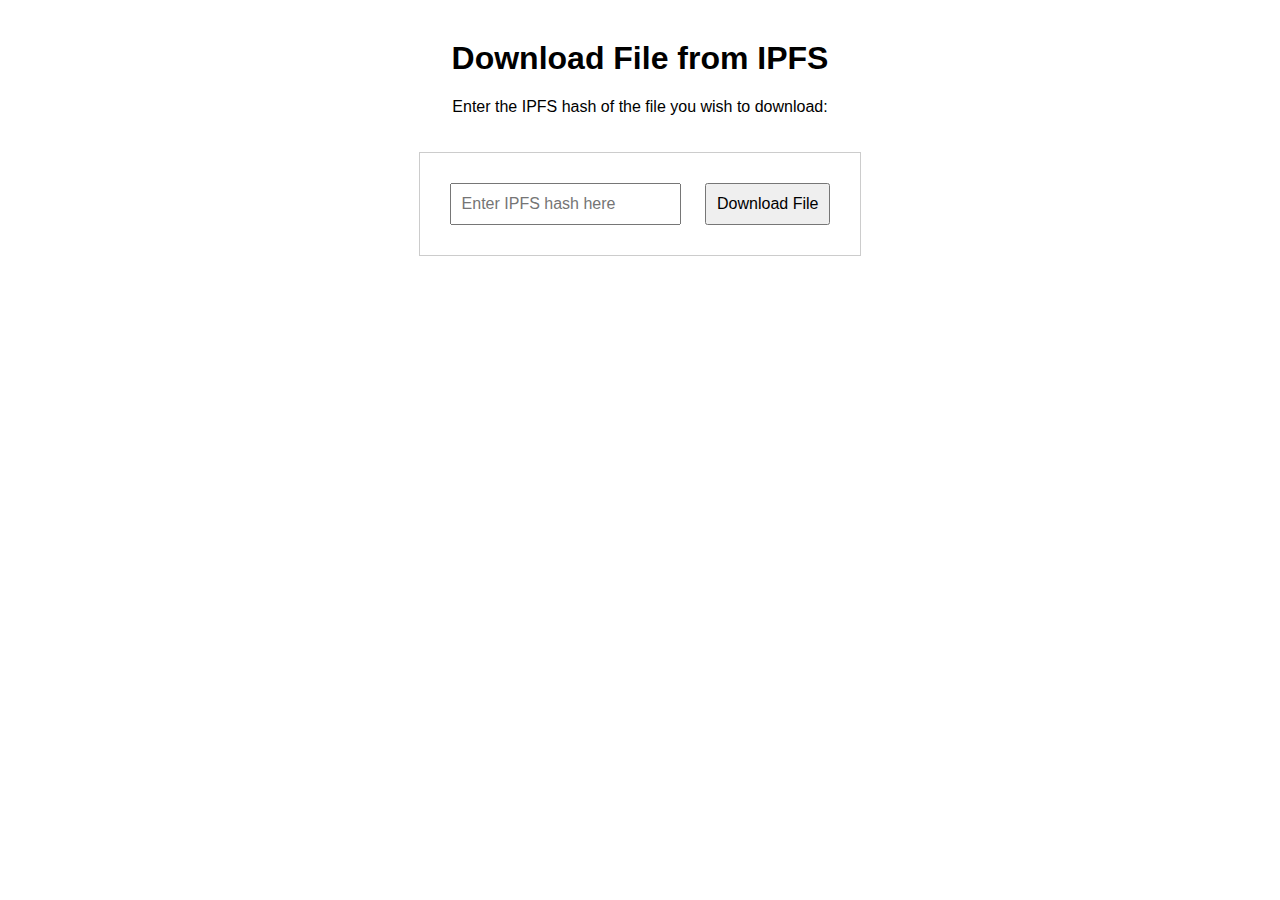
==== templates/download.html @ a5b77519 "Add files via upload" ====
<!DOCTYPE html>
<html lang="en">
<head>
    <meta charset="UTF-8">
    <meta name="viewport" content="width=device-width, initial-scale=1.0">
    <title>Download File from IPFS</title>
    <style>
        body {
            font-family: Arial, sans-serif;
            margin: 40px;
            text-align: center;
        }
        input, button {
            padding: 10px;
            margin: 10px;
            font-size: 16px;
        }
        form {
            margin: 20px auto;
            padding: 20px;
            border: 1px solid #ccc;
            display: inline-block;
        }
    </style>
</head>
<body>
    <h1>Download File from IPFS</h1>
    <p>Enter the IPFS hash of the file you wish to download:</p>
    <form action="/download" method="get">
        <input type="text" name="hash" placeholder="Enter IPFS hash here" required>
        <button type="submit">Download File</button>
    </form>
</body>
</html>
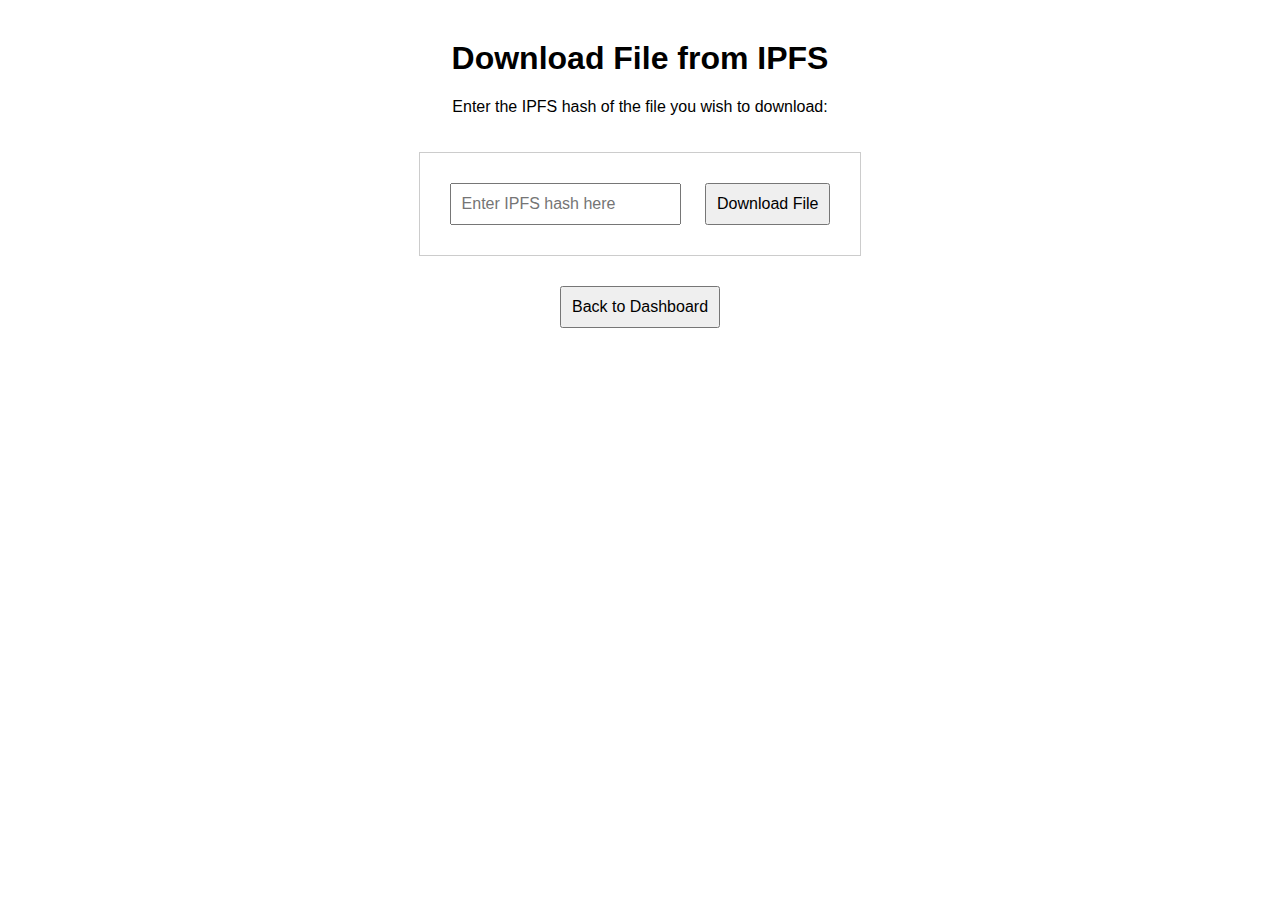
==== commit 33159688: "Add files via upload" ====
--- a/templates/download.html
+++ b/templates/download.html
@@ -26,9 +26,11 @@
 <body>
     <h1>Download File from IPFS</h1>
     <p>Enter the IPFS hash of the file you wish to download:</p>
-    <form action="/download" method="get">
+    <form action="/download/file" method="get">
         <input type="text" name="hash" placeholder="Enter IPFS hash here" required>
         <button type="submit">Download File</button>
-    </form>
+    </form>    
+    <br>
+    <button onclick="window.location.href='/dashboard';">Back to Dashboard</button>
 </body>
 </html>
